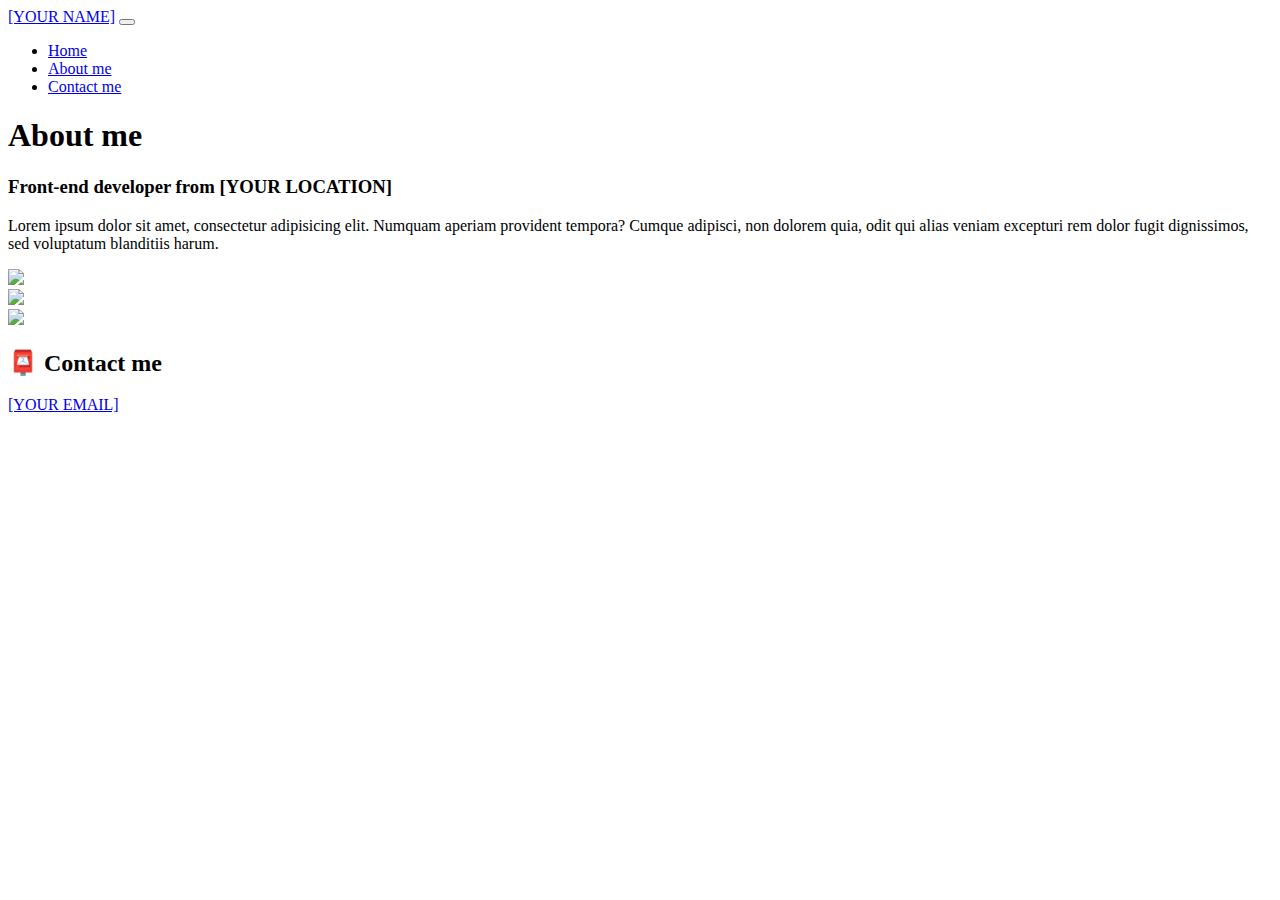
==== about.html @ 524ed578 "added about page" ====
<!DOCTYPE html>
<html lang="en">
  <head>
    <meta charset="UTF-8" />
    <meta http-equiv="X-UA-Compatible" content="IE=edge" />
    <meta name="viewport" content="width=device-width, initial-scale=1.0" />
    <link
      href="https://cdn.jsdelivr.net/npm/bootstrap@5.0.0-beta2/dist/css/bootstrap.min.css"
      rel="stylesheet"
      integrity="sha384-BmbxuPwQa2lc/FVzBcNJ7UAyJxM6wuqIj61tLrc4wSX0szH/Ev+nYRRuWlolflfl"
      crossorigin="anonymous"
    />
    <script
      src="https://cdn.jsdelivr.net/npm/bootstrap@5.0.0-beta2/dist/js/bootstrap.bundle.min.js"
      integrity="sha384-b5kHyXgcpbZJO/tY9Ul7kGkf1S0CWuKcCD38l8YkeH8z8QjE0GmW1gYU5S9FOnJ0"
      crossorigin="anonymous"
    ></script>
    <link rel="stylesheet" href="style.css" />
    <title>About [YOUR NAME]</title>
  </head>
  <body>
    <nav class="navbar navbar-expand-lg navbar-light bg-light fixed-top">
      <div class="container">
        <a class="navbar-brand" href="index.html">[YOUR NAME]</a>
        <button
          class="navbar-toggler"
          type="button"
          data-bs-toggle="collapse"
          data-bs-target="#navbarNav"
          aria-controls="navbarNav"
          aria-expanded="false"
          aria-label="Toggle navigation"
        >
          <span class="navbar-toggler-icon"></span>
        </button>
        <div class="collapse navbar-collapse" id="navbarNav">
          <ul class="navbar-nav">
            <li class="nav-item">
              <a class="nav-link" aria-current="page" href="index.html">Home</a>
            </li>
            <li class="nav-item">
              <a class="nav-link active" href="about.html">About me</a>
            </li>
            <li class="nav-item">
              <a class="nav-link" href="about.html#contact">Contact me</a>
            </li>
          </ul>
        </div>
      </div>
    </nav>
    <h1 class="text-center">About me</h1>
    <h3 class="text-center">Front-end developer from [YOUR LOCATION]</h3>
    <div class="about-paragraphs text-center">
      <p>
        Lorem ipsum dolor sit amet, consectetur adipisicing elit. Numquam
        aperiam provident tempora? Cumque adipisci, non dolorem quia, odit qui
        alias veniam excepturi rem dolor fugit dignissimos, sed voluptatum
        blanditiis harum.
      </p>
    </div>
    <div class="container">
      <div class="row">
        <div class="col-sm-4">
          <img src="images/yoga.png" class="img-fluid p-2 shadow rounded" />
        </div>
        <div class="col-sm-4">
          <img src="images/weather.png" class="img-fluid p-2 shadow rounded" />
        </div>
        <div class="col-sm-4">
          <img src="images/yogurt.png" class="img-fluid p-2 shadow rounded" />
        </div>
      </div>
    </div>
    <div id="contact" class="mt-5">
      <h2 class="text-center">📮 Contact me</h2>
      <a href="mailto:[YOUR EMAIL]" class="email-link"> [YOUR EMAIL] </a>
    </div>
  </body>
</html>
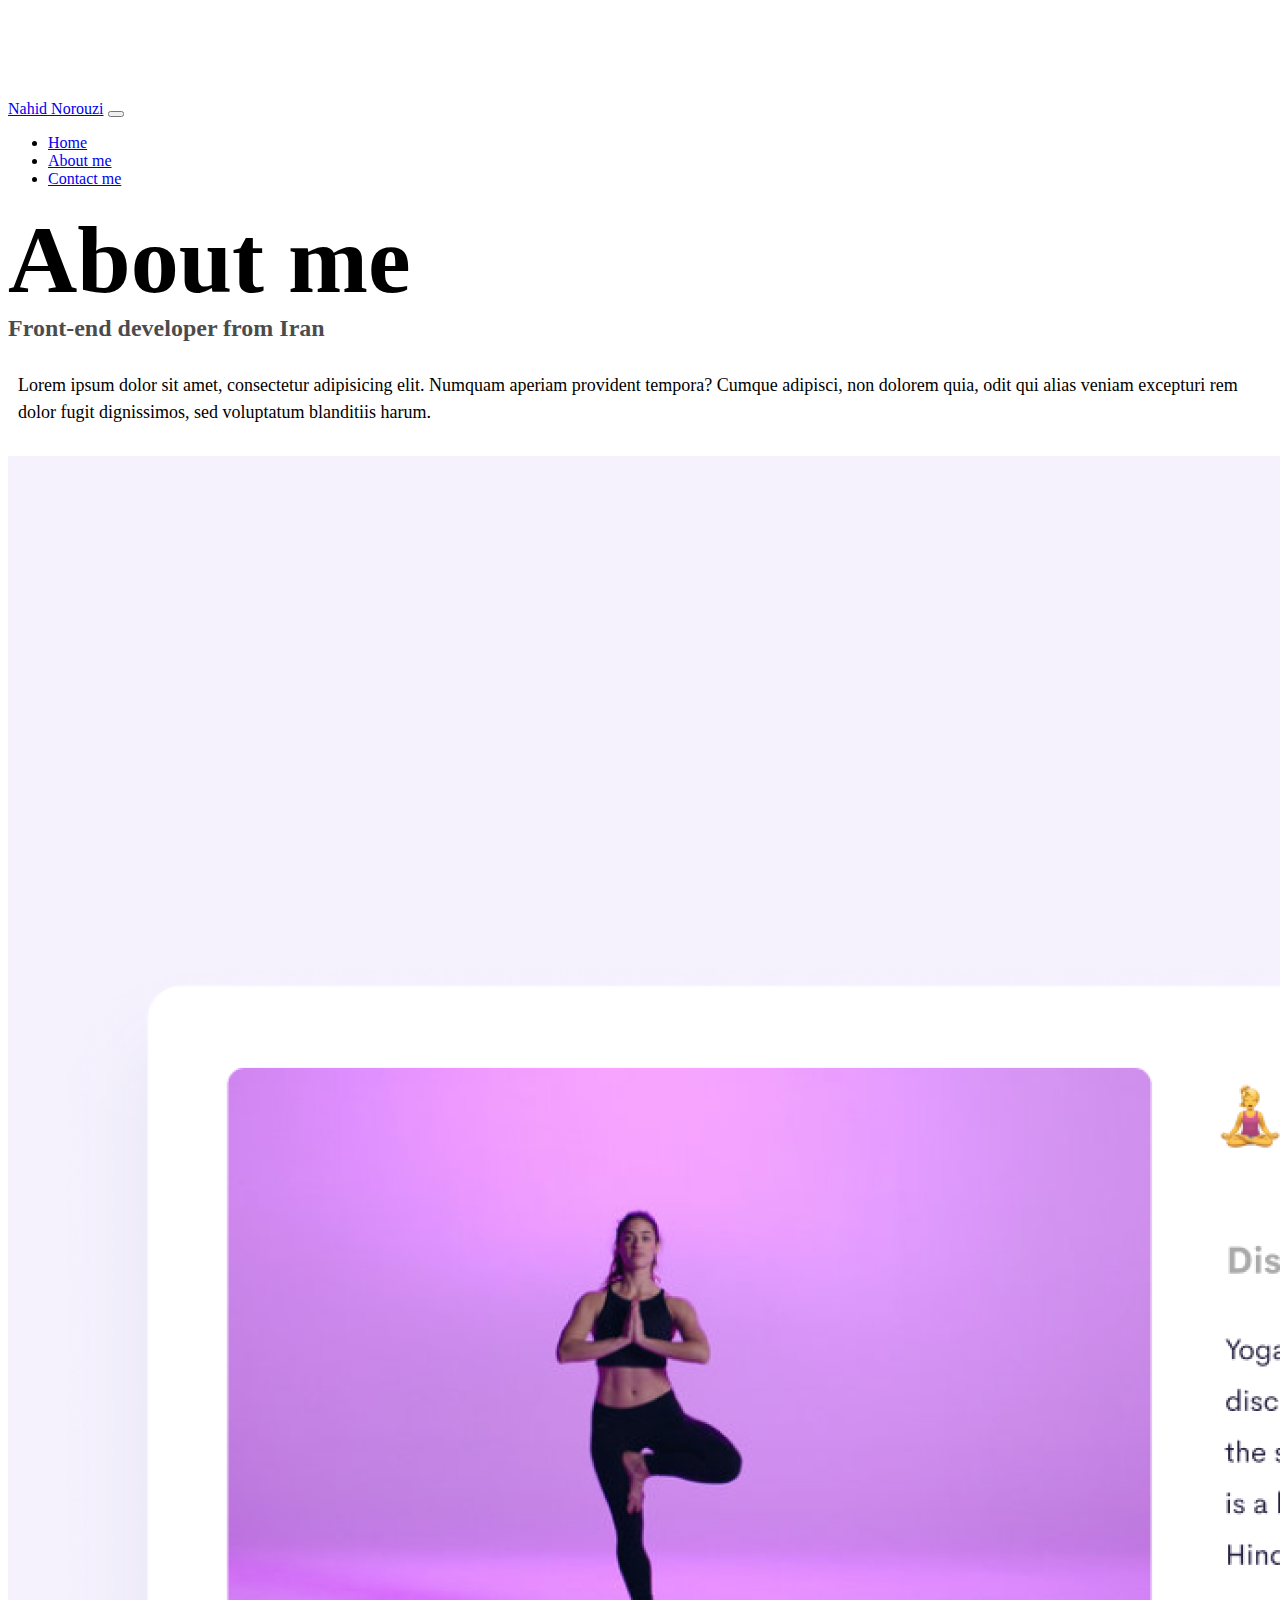
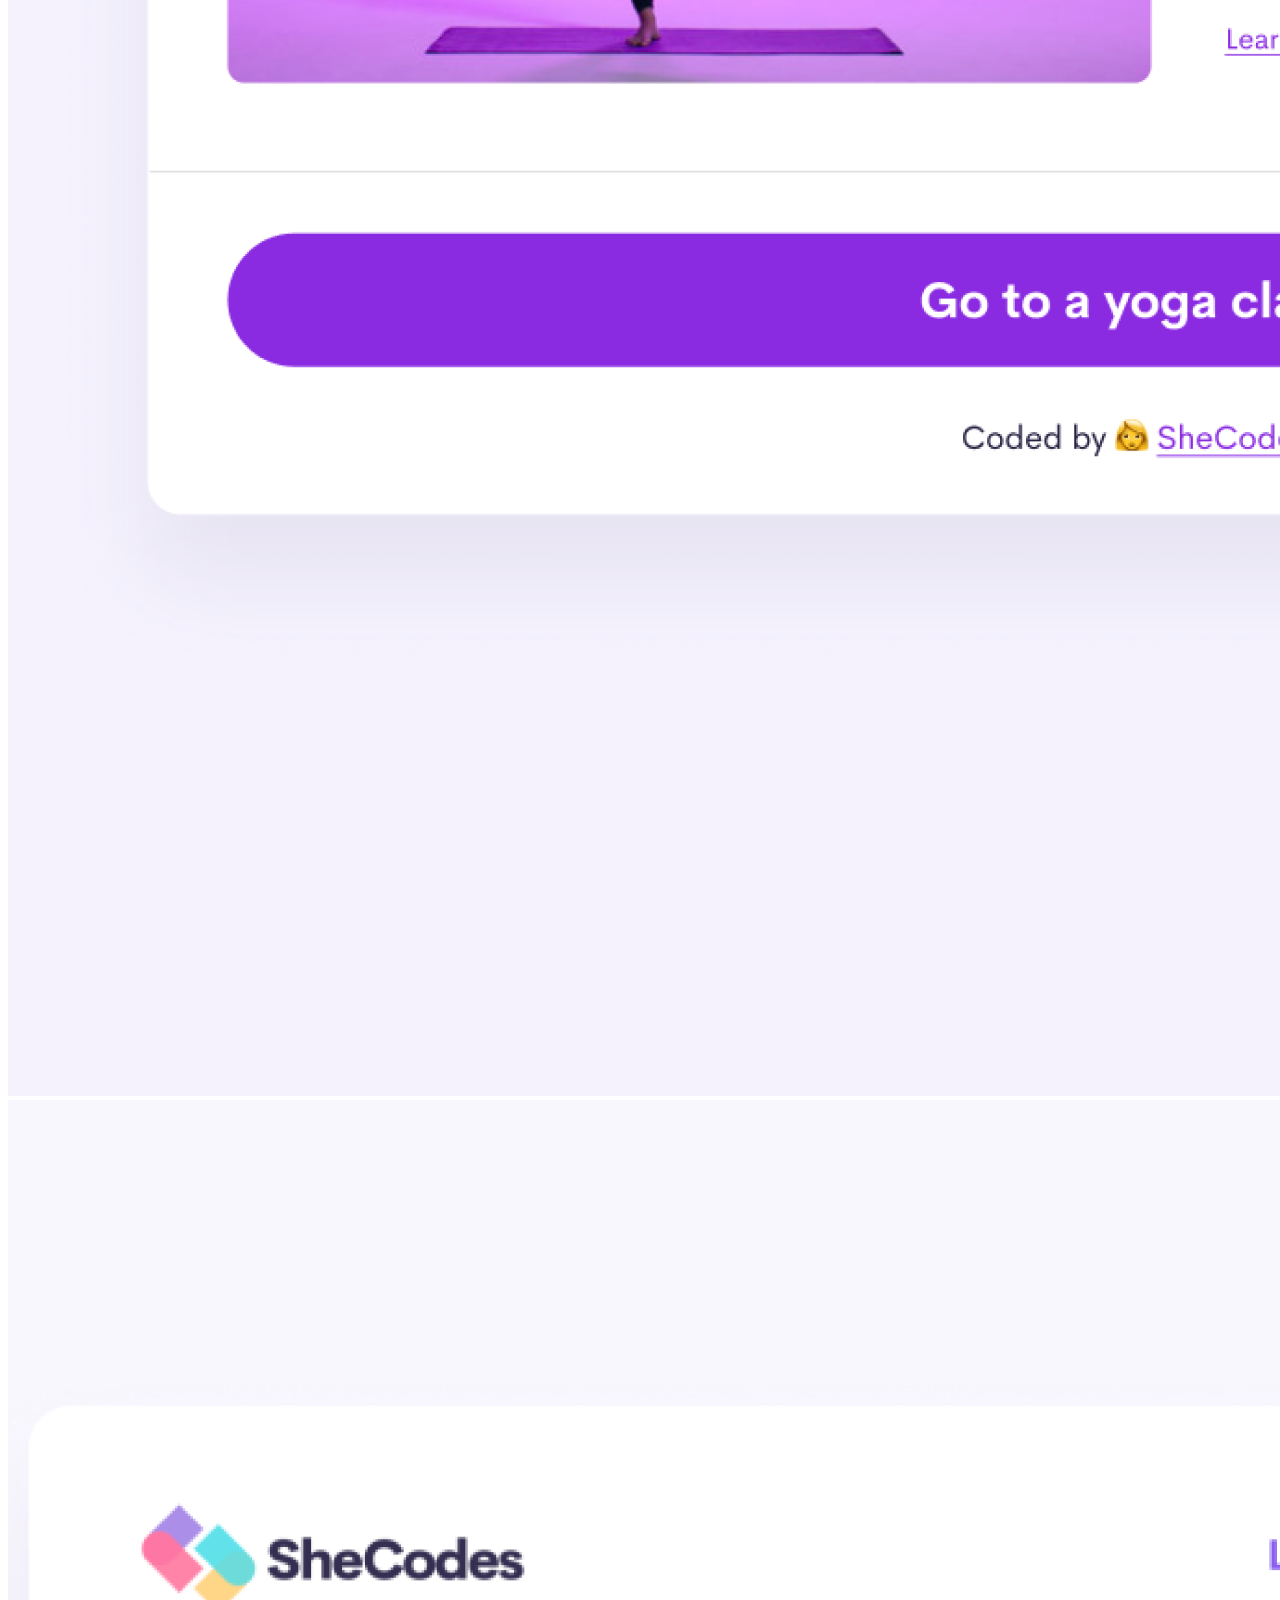
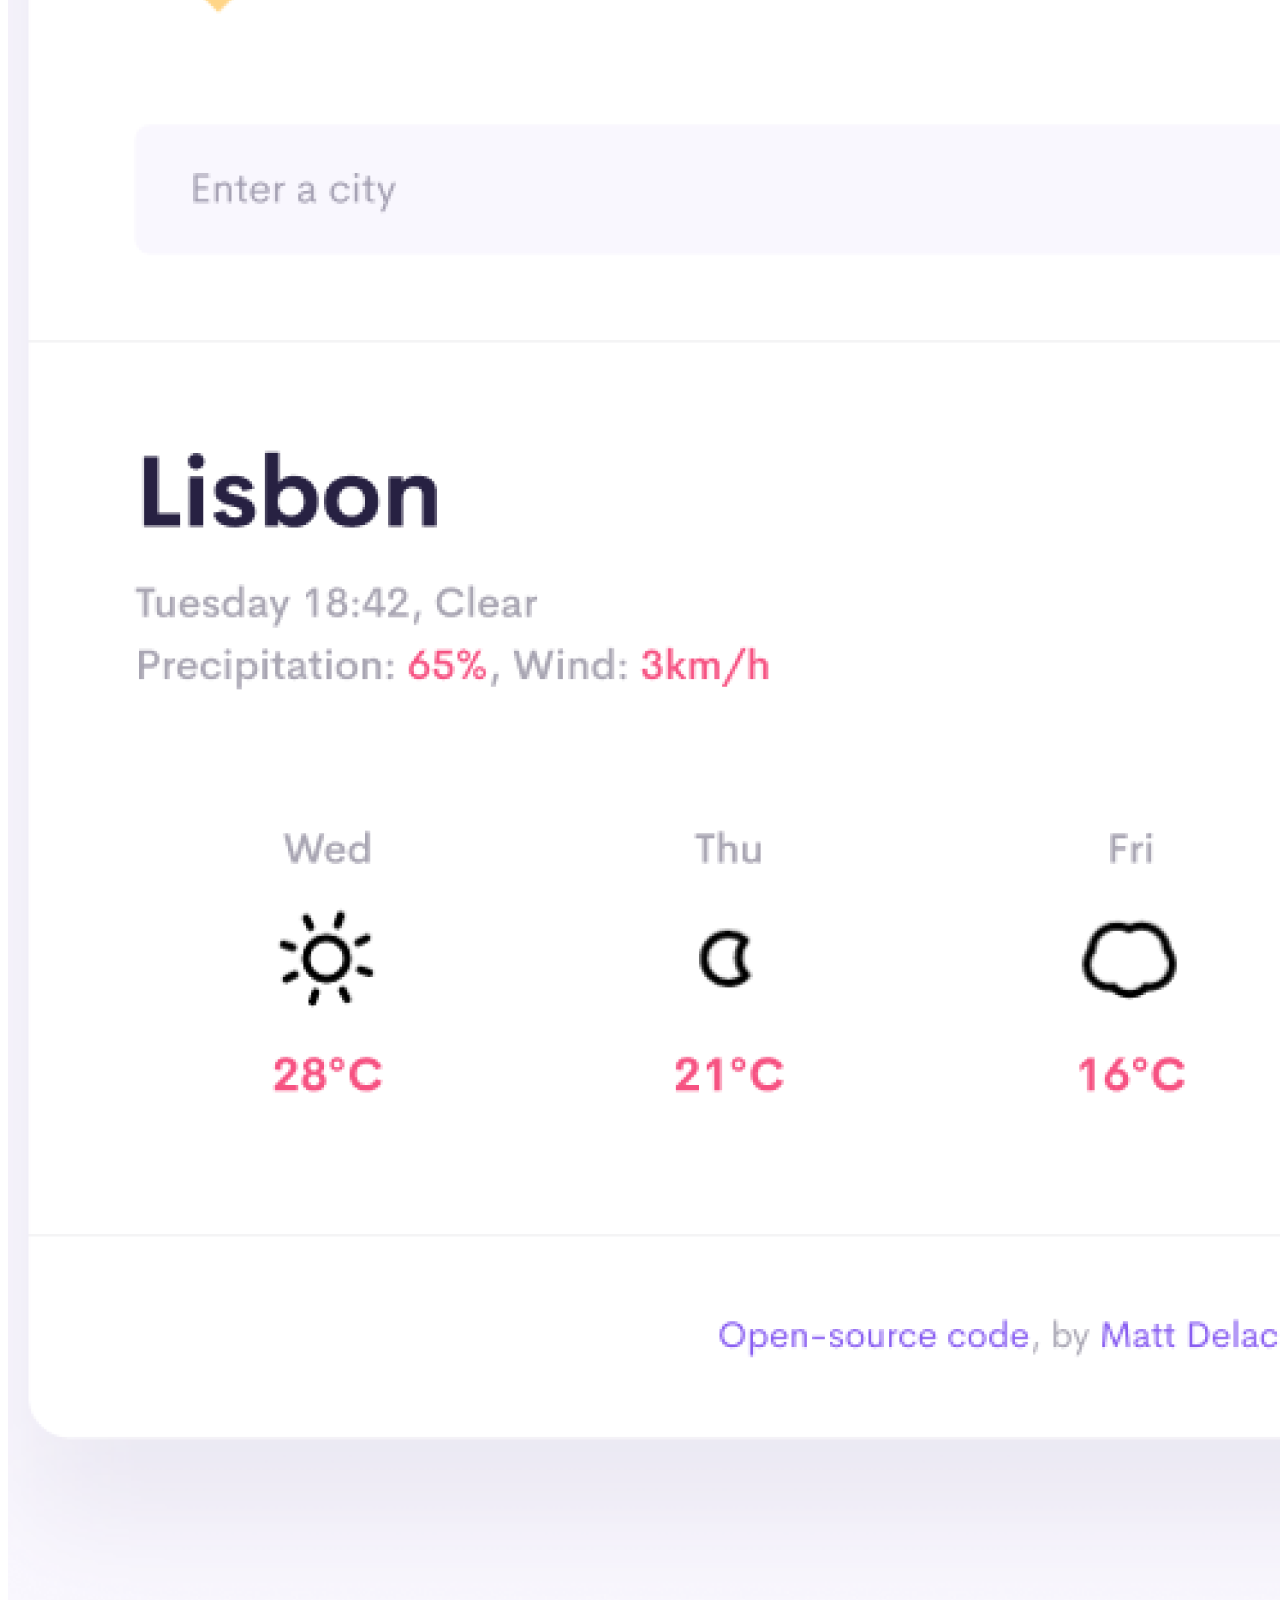
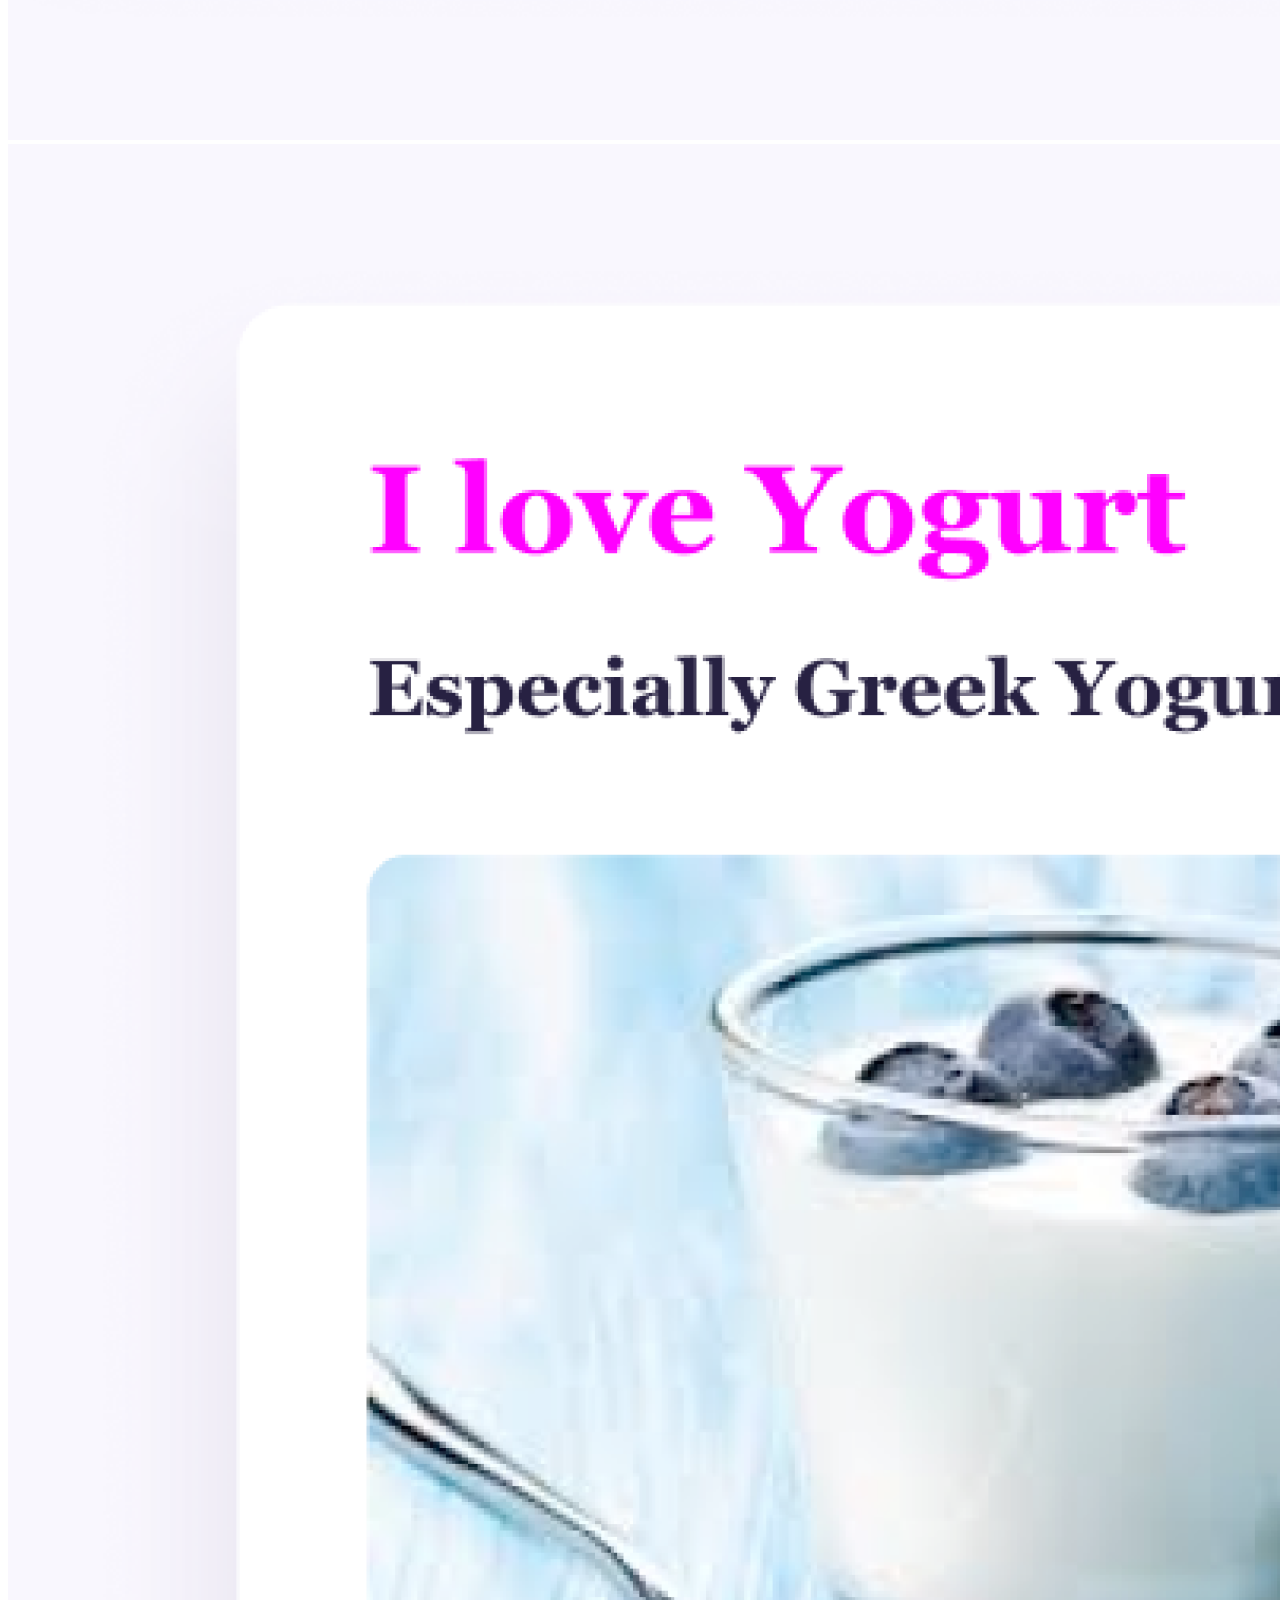
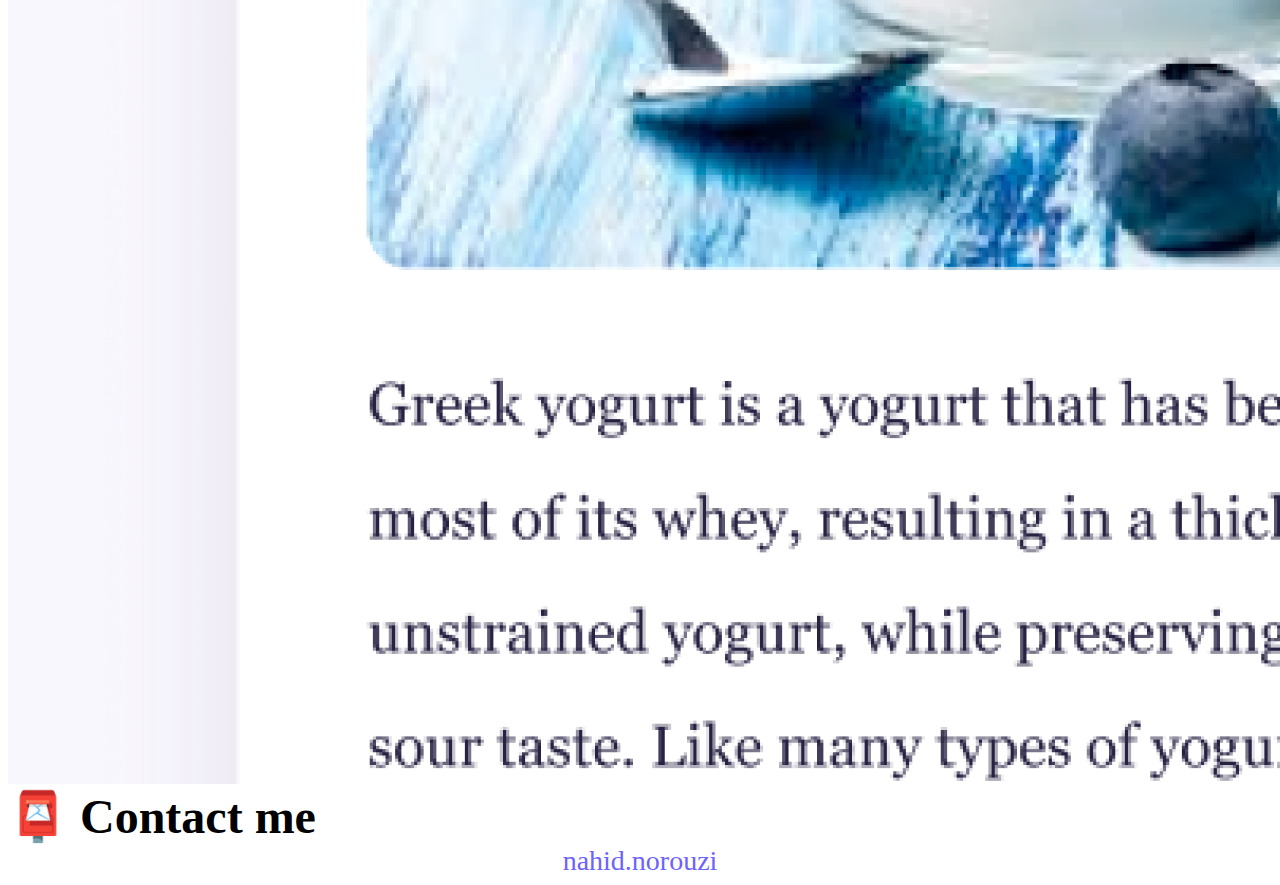
==== commit bbf48bb2: "edited name, location, and email" ====
--- a/about.html
+++ b/about.html
@@ -16,12 +16,12 @@
       crossorigin="anonymous"
     ></script>
     <link rel="stylesheet" href="style.css" />
-    <title>About [YOUR NAME]</title>
+    <title>About Nahid Norouzi</title>
   </head>
   <body>
     <nav class="navbar navbar-expand-lg navbar-light bg-light fixed-top">
       <div class="container">
-        <a class="navbar-brand" href="index.html">[YOUR NAME]</a>
+        <a class="navbar-brand" href="index.html">Nahid Norouzi</a>
         <button
           class="navbar-toggler"
           type="button"
@@ -49,7 +49,7 @@
       </div>
     </nav>
     <h1 class="text-center">About me</h1>
-    <h3 class="text-center">Front-end developer from [YOUR LOCATION]</h3>
+    <h3 class="text-center">Front-end developer from Iran</h3>
     <div class="about-paragraphs text-center">
       <p>
         Lorem ipsum dolor sit amet, consectetur adipisicing elit. Numquam
@@ -73,7 +73,7 @@
     </div>
     <div id="contact" class="mt-5">
       <h2 class="text-center">📮 Contact me</h2>
-      <a href="mailto:[YOUR EMAIL]" class="email-link"> [YOUR EMAIL] </a>
+      <a href="mailto:nefbao@gmail.com" class="email-link"> nahid.norouzi </a>
     </div>
   </body>
 </html>
--- a/style.css
+++ b/style.css
@@ -0,0 +1,88 @@
+:root {
+  --primary-color: #6c63ff;
+  --secondary-color: #f5f2fe;
+  --box-shadow: 0 5px 10px rgba(0, 0, 0, 0.3);
+}
+
+body {
+  margin-top: 100px;
+}
+
+h1,
+h2,
+h3 {
+  margin: 0;
+}
+
+h1 {
+  font-size: 96px;
+}
+
+h2 {
+  font-size: 48px;
+}
+
+h3 {
+  font-size: 24px;
+  opacity: 0.7;
+}
+
+p {
+  font-size: 18px;
+  line-height: 1.5;
+}
+
+.navigation-links {
+  display: flex;
+  margin-top: 40px;
+  justify-content: center;
+}
+
+.navigation-links a {
+  margin: 20px;
+}
+
+.primary-link {
+  border-radius: 4px;
+  padding: 20px 15px;
+  text-decoration: none;
+  text-transform: capitalize;
+  background: var(--primary-color);
+  box-shadow: var(--box-shadow);
+  color: white;
+}
+
+.secondary-link {
+  border-radius: 4px;
+  padding: 20px 15px;
+  text-decoration: none;
+  text-transform: capitalize;
+  color: var(--primary-color);
+  border: 1px solid var(--primary-color);
+}
+
+.homepage-link {
+  color: var(--primary-color);
+  text-align: center;
+  display: block;
+}
+
+.about-paragraphs {
+  margin: 30px 0;
+}
+
+.about-paragraphs p {
+  margin: 10px;
+}
+
+.email-link {
+  display: flex;
+  justify-content: center;
+  color: var(--primary-color);
+  font-size: 28px;
+  text-decoration: none;
+}
+
+.email-link:hover {
+  text-decoration: underline;
+}
